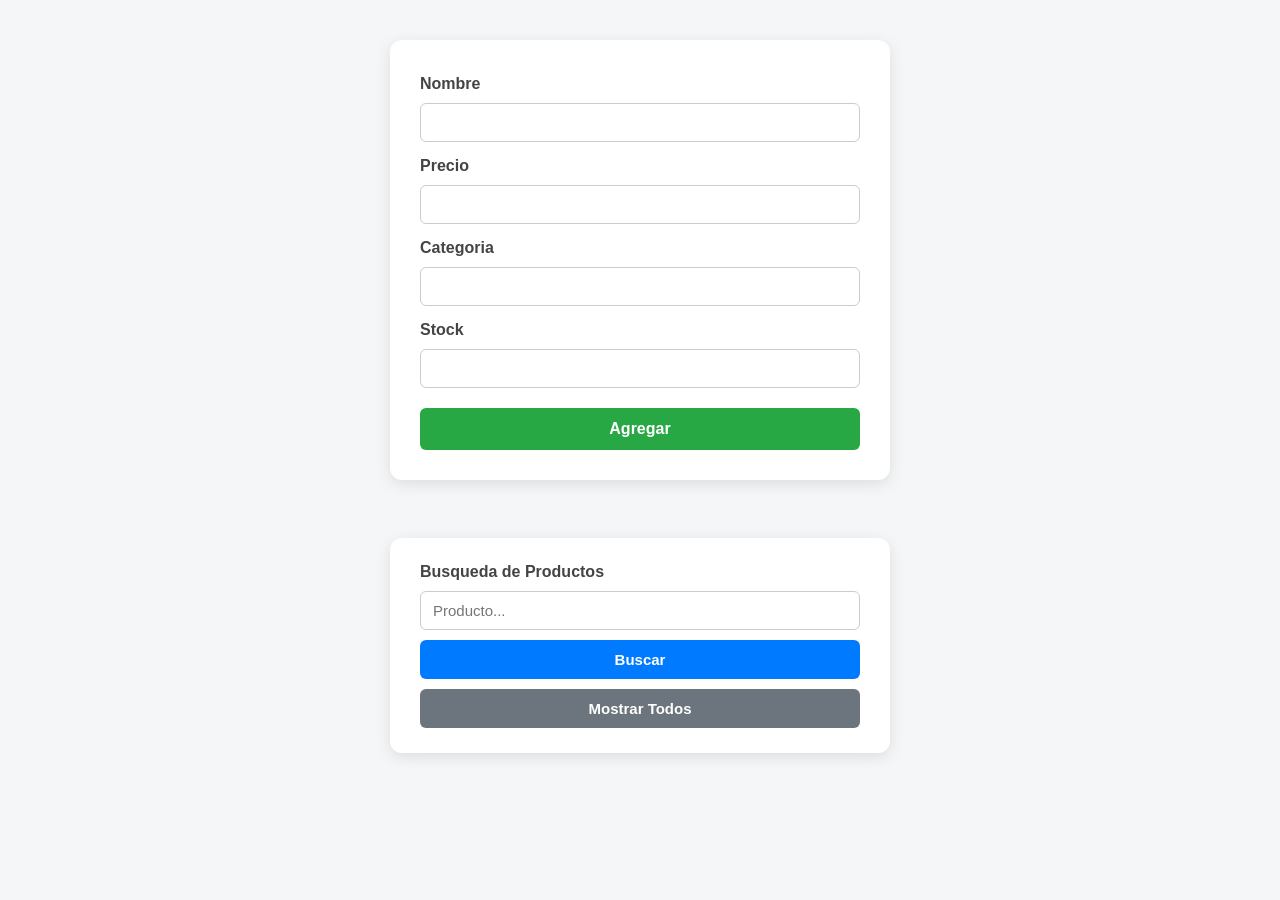
==== Clase07/index.html @ c840dc6b "Pre Entrega 7 funcion agregar" ====
<!DOCTYPE html>
<html lang="en">

<head>
  <meta charset="UTF-8">
  <meta name="viewport" content="width=device-width, initial-scale=1.0">
  <title>Document</title>
  <link rel="stylesheet" href="./css/style.css">
</head>

<body>
  <div>
    
    <label for="">Nombre</label>
    <input type="text" name="" id="name">
    
    <label for="">Precio</label>
    <input type="number" name="precio" id="price">
    
    <label for="">Categoria</label>
    <input type="text" name="" id="category">
    
    <label for="">Stock</label>
    <input type="number" name="" id="stock">
    <button id="add">Agregar</button>
  </div>
  
  <br>
  <div>
    <label for="">Busqueda de Productos</label>
    <input type="text" name="" id="busqueda" placeholder="Producto...">
    <button id="filtrar">Buscar</button>
    
    <button id="all">Mostrar Todos</button>
  </div>
  <div>
    
  </div>
  
  <script defer src="./js/main.js"></script>
</body>

</html>
---- Clase07/css/style.css ----
/* style.css */

* {
  box-sizing: border-box;
  margin: 0;
  padding: 0;
}

body {
  font-family: Arial, Helvetica, sans-serif;
  background-color: #f4f6f8;
  color: #333;

  min-height: 100vh;
  padding: 40px 20px;

  display: flex;
  flex-direction: column;
  align-items: center;
  gap: 20px;
}

/* Primer div: formulario */
body > div:first-of-type {
  width: 100%;
  max-width: 500px;

  background-color: white;
  padding: 30px;

  border-radius: 12px;
  box-shadow: 0 4px 15px rgba(0, 0, 0, 0.1);

  display: grid;
  grid-template-columns: 1fr;
  gap: 10px;
}

body > div:first-of-type label {
  font-weight: bold;
  color: #444;
  margin-top: 5px;
}

body > div:first-of-type input {
  width: 100%;
  padding: 10px 12px;

  border: 1px solid #ccc;
  border-radius: 6px;
  font-size: 15px;

  outline: none;
  transition: border-color 0.2s, box-shadow 0.2s;
}

body > div:first-of-type input:focus {
  border-color: #007bff;
  box-shadow: 0 0 0 3px rgba(0, 123, 255, 0.15);
}

/* Botón Agregar */
#add {
  margin-top: 10px;
  padding: 12px;

  border: none;
  border-radius: 6px;

  background-color: #28a745;
  color: white;

  font-size: 16px;
  font-weight: bold;
  cursor: pointer;

  transition: background-color 0.2s, transform 0.1s;
}

#add:hover {
  background-color: #218838;
}

#add:active {
  transform: scale(0.98);
}


/* Segundo div: búsqueda */
body > div:nth-of-type(2) {
  width: 100%;
  max-width: 500px;

  background-color: white;
  padding: 25px 30px;

  border-radius: 12px;
  box-shadow: 0 4px 15px rgba(0, 0, 0, 0.1);

  display: flex;
  flex-direction: column;
  gap: 10px;
}

body > div:nth-of-type(2) label {
  font-weight: bold;
  color: #444;
}

body > div:nth-of-type(2) input {
  width: 100%;
  padding: 10px 12px;

  border: 1px solid #ccc;
  border-radius: 6px;
  font-size: 15px;

  outline: none;
}

body > div:nth-of-type(2) input:focus {
  border-color: #007bff;
}


/* Botón Buscar */
#filtrar {
  padding: 11px;

  border: none;
  border-radius: 6px;

  background-color: #007bff;
  color: white;

  font-size: 15px;
  font-weight: bold;

  cursor: pointer;

  transition: background-color 0.2s;
}

#filtrar:hover {
  background-color: #0056b3;
}


/* Tercer div: Mostrar Todos */
body > div:nth-of-type(3) {
  width: 100%;
  max-width: 500px;
}

#all {
  width: 100%;
  padding: 11px;

  border: none;
  border-radius: 6px;

  background-color: #6c757d;
  color: white;

  font-size: 15px;
  font-weight: bold;

  cursor: pointer;

  transition: background-color 0.2s;
}

#all:hover {
  background-color: #545b62;
}


/* Adaptación para celulares */
@media (max-width: 600px) {
  body {
    padding: 20px 15px;
  }

  body > div:first-of-type,
  body > div:nth-of-type(2) {
    padding: 20px;
  }
}
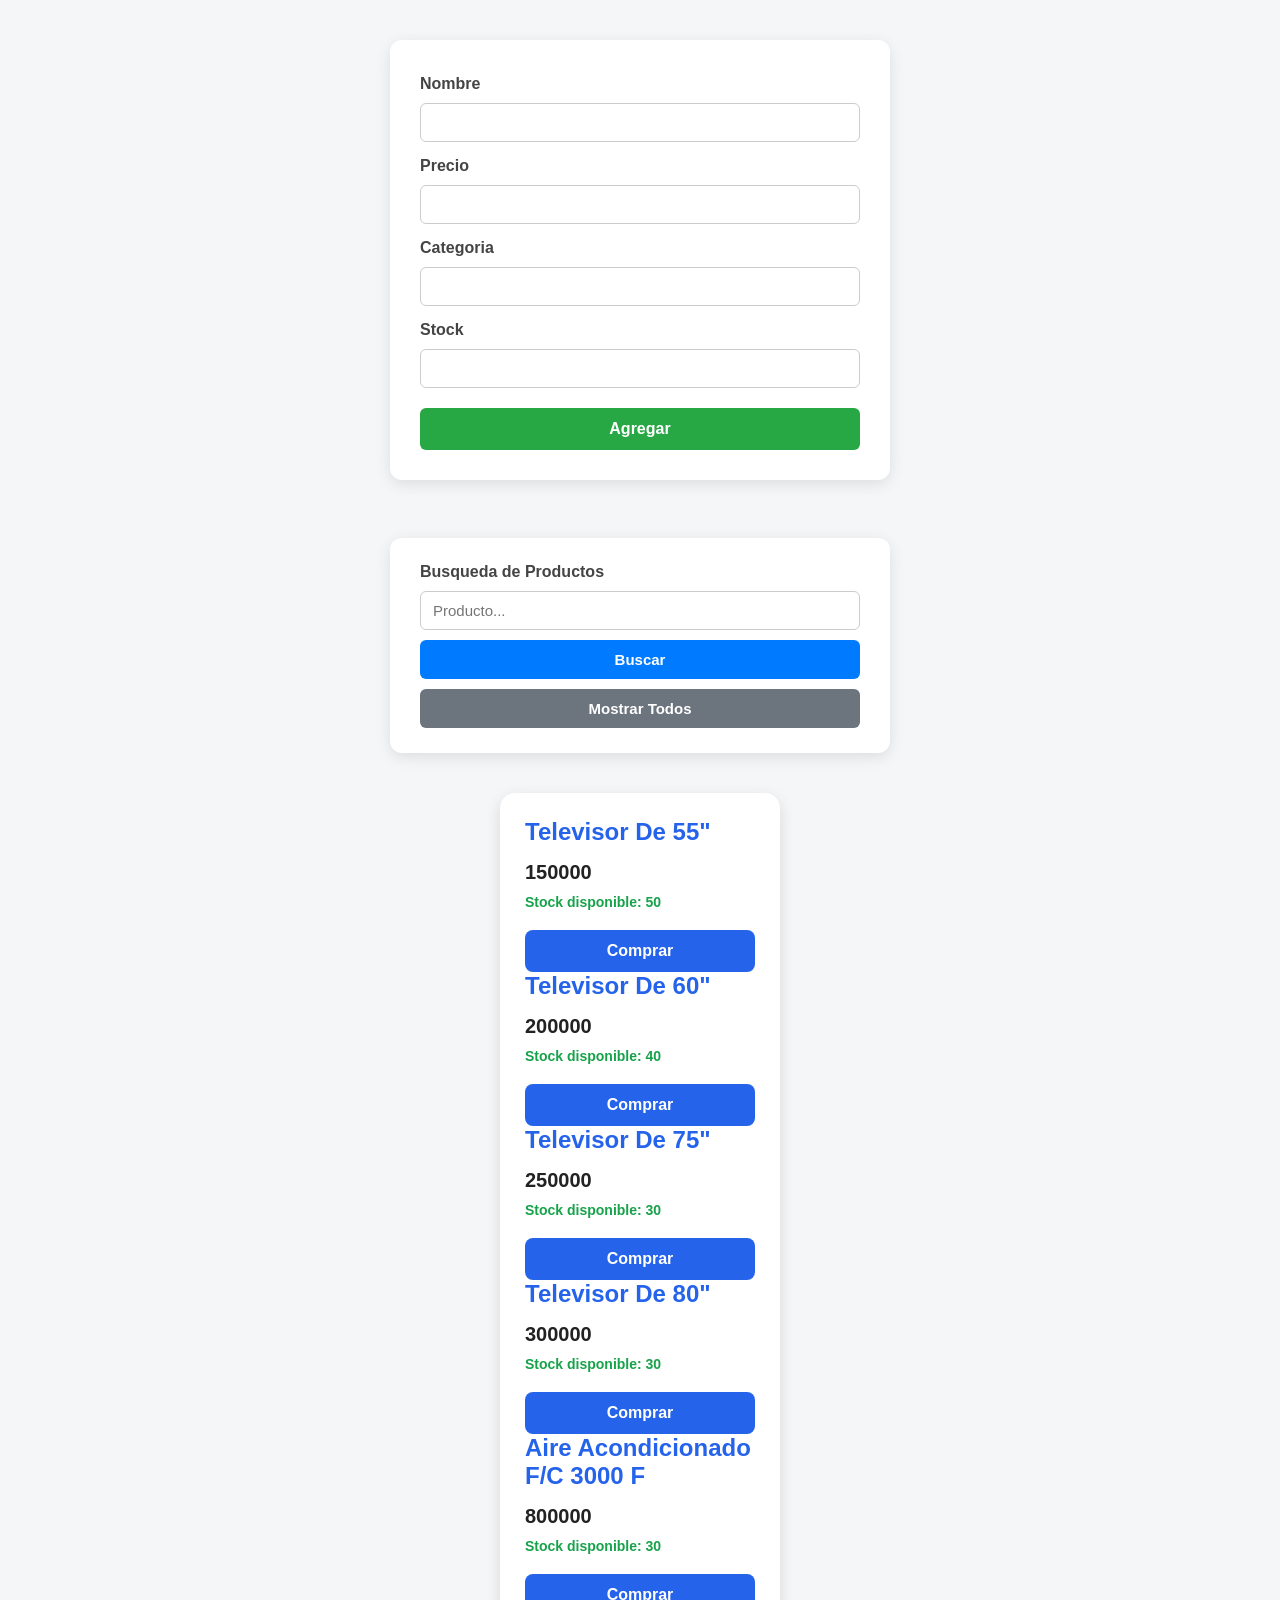
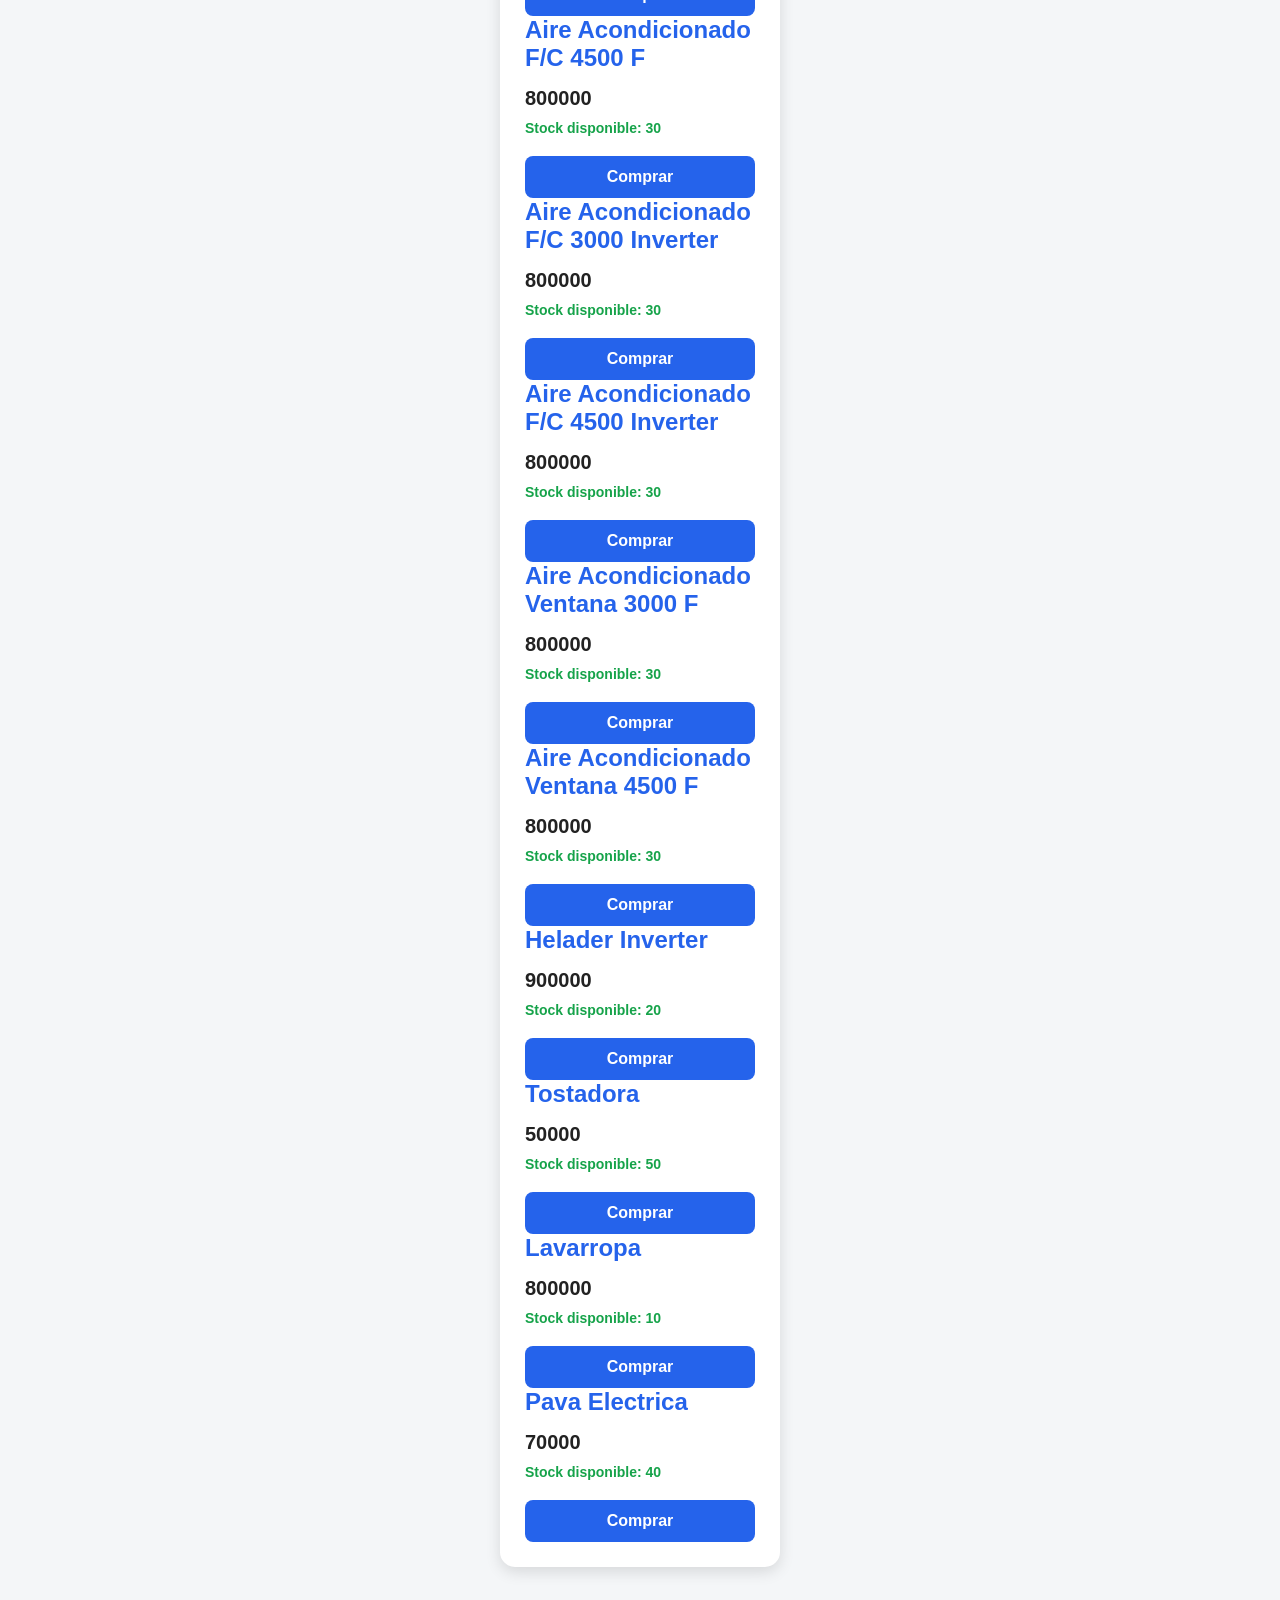
==== commit 788b832a: "Pre Entrega 7 funcion funcion renderizar" ====
--- a/Clase07/index.html
+++ b/Clase07/index.html
@@ -33,7 +33,13 @@
     
     <button id="all">Mostrar Todos</button>
   </div>
-  <div>
+
+  <div id="contenedor-items">
+    <!-- agregar un div mas para las card -->
+    <h3>nombre</h3>
+    <p>precio</p>
+    <h6>Stock disponible</h6>
+    <button id="comprar">Comprar</button>
     
   </div>
   
--- a/Clase07/css/style.css
+++ b/Clase07/css/style.css
@@ -187,3 +187,96 @@
     padding: 20px;
   }
 }
+
+
+
+
+
+
+
+/* para card!! */
+
+/* Card principal */
+#contenedor-items {
+  width: 280px;
+  min-height: 260px;
+  padding: 25px;
+  margin: 20px;
+
+  background-color: #ffffff;
+  border-radius: 15px;
+
+  /* Sombra */
+  box-shadow: 0 5px 15px rgba(0, 0, 0, 0.12);
+
+  /* Organización del contenido */
+  display: flex;
+  flex-direction: column;
+  justify-content: space-between;
+
+  transition: transform 0.3s ease, box-shadow 0.3s ease;
+}
+
+/* Efecto al pasar el mouse */
+#contenedor-items:hover {
+  transform: translateY(-5px);
+  box-shadow: 0 10px 25px rgba(0, 0, 0, 0.18);
+}
+
+/* Nombre del producto */
+#contenedor-items h3 {
+  margin: 0 0 15px 0;
+
+  color: #2563eb;
+  font-size: 24px;
+  font-weight: 700;
+
+  text-transform: capitalize;
+}
+
+/* Precio */
+#contenedor-items p {
+  margin: 5px 0;
+
+  color: #222;
+  font-size: 20px;
+  font-weight: bold;
+}
+
+/* Stock */
+#contenedor-items h6 {
+  margin: 10px 0 20px 0;
+
+  color: #16a34a;
+  font-size: 14px;
+  font-weight: 600;
+}
+
+/* Botón comprar */
+#contenedor-items #comprar {
+  width: 100%;
+  padding: 12px 20px;
+
+  border: none;
+  border-radius: 8px;
+
+  background-color: #2563eb;
+  color: white;
+
+  font-size: 16px;
+  font-weight: bold;
+
+  cursor: pointer;
+
+  transition: background-color 0.3s ease;
+}
+
+/* Hover del botón */
+#contenedor-items #comprar:hover {
+  background-color: #1d4ed8;
+}
+
+/* Cuando se presiona el botón */
+#contenedor-items #comprar:active {
+  transform: scale(0.98);
+}
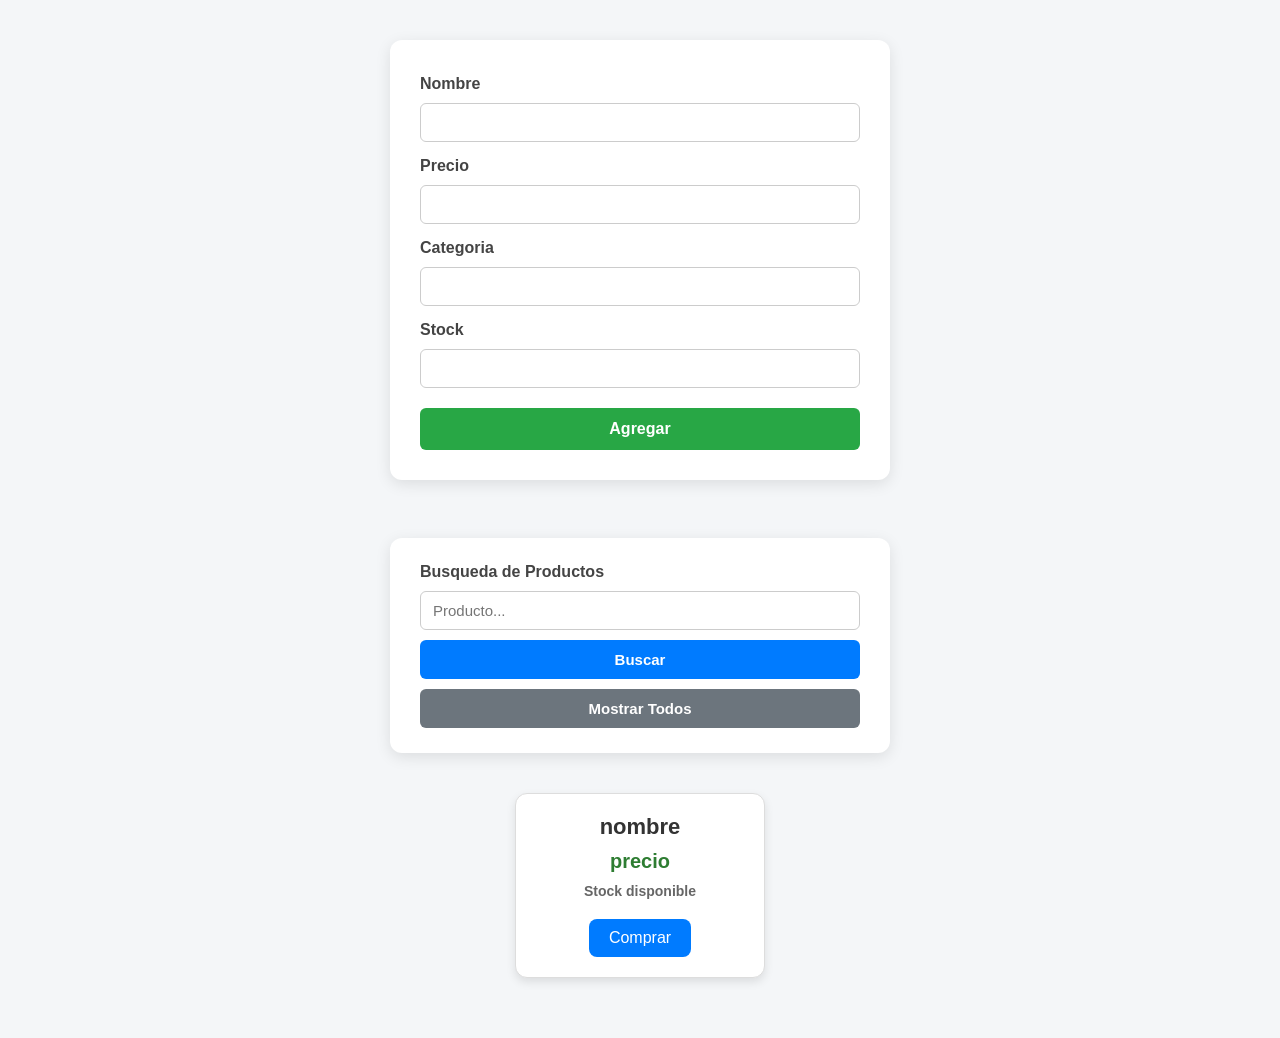
==== commit b6cfa7f5: "Pre Entrega 7 funcionamiento completo" ====
--- a/Clase07/index.html
+++ b/Clase07/index.html
@@ -10,39 +10,41 @@
 
 <body>
   <div>
-    
+
     <label for="">Nombre</label>
     <input type="text" name="" id="name">
-    
+
     <label for="">Precio</label>
     <input type="number" name="precio" id="price">
-    
+
     <label for="">Categoria</label>
     <input type="text" name="" id="category">
-    
+
     <label for="">Stock</label>
     <input type="number" name="" id="stock">
     <button id="add">Agregar</button>
   </div>
-  
+
   <br>
   <div>
     <label for="">Busqueda de Productos</label>
     <input type="text" name="" id="busqueda" placeholder="Producto...">
     <button id="filtrar">Buscar</button>
-    
+
     <button id="all">Mostrar Todos</button>
   </div>
 
   <div id="contenedor-items">
-    <!-- agregar un div mas para las card -->
-    <h3>nombre</h3>
-    <p>precio</p>
-    <h6>Stock disponible</h6>
-    <button id="comprar">Comprar</button>
-    
+    <div>
+
+      <h3>nombre</h3>
+      <p>precio</p>
+      <h6>Stock disponible</h6>
+      <button id="comprar">Comprar</button>
+
+    </div> 
   </div>
-  
+
   <script defer src="./js/main.js"></script>
 </body>
 
--- a/Clase07/css/style.css
+++ b/Clase07/css/style.css
@@ -189,94 +189,72 @@
 }
 
 
-
-
-
-
-
-/* para card!! */
-
-/* Card principal */
+/* Contenedor de las cards */
 #contenedor-items {
-  width: 280px;
-  min-height: 260px;
-  padding: 25px;
-  margin: 20px;
-
+  display: flex;
+  flex-wrap: wrap;
+  gap: 20px;
+  padding: 20px;
+  justify-content: center;
+}
+
+/* Card */
+#contenedor-items > div {
+  width: 250px;
+  padding: 20px;
   background-color: #ffffff;
-  border-radius: 15px;
-
-  /* Sombra */
-  box-shadow: 0 5px 15px rgba(0, 0, 0, 0.12);
-
-  /* Organización del contenido */
-  display: flex;
-  flex-direction: column;
-  justify-content: space-between;
-
-  transition: transform 0.3s ease, box-shadow 0.3s ease;
+  border: 1px solid #ddd;
+  border-radius: 12px;
+  box-shadow: 0 4px 10px rgba(0, 0, 0, 0.1);
+  text-align: center;
+  transition: transform 0.2s, box-shadow 0.2s;
 }
 
 /* Efecto al pasar el mouse */
-#contenedor-items:hover {
+#contenedor-items > div:hover {
   transform: translateY(-5px);
-  box-shadow: 0 10px 25px rgba(0, 0, 0, 0.18);
+  box-shadow: 0 8px 18px rgba(0, 0, 0, 0.15);
 }
 
 /* Nombre del producto */
 #contenedor-items h3 {
-  margin: 0 0 15px 0;
-
-  color: #2563eb;
-  font-size: 24px;
-  font-weight: 700;
-
-  text-transform: capitalize;
+  margin-bottom: 10px;
+  color: #333;
+  font-size: 22px;
 }
 
 /* Precio */
 #contenedor-items p {
-  margin: 5px 0;
-
-  color: #222;
+  margin-bottom: 10px;
+  color: #2e7d32;
   font-size: 20px;
   font-weight: bold;
 }
 
 /* Stock */
 #contenedor-items h6 {
-  margin: 10px 0 20px 0;
-
-  color: #16a34a;
+  margin: 10px 0 20px;
+  color: #666;
   font-size: 14px;
-  font-weight: 600;
-}
-
-/* Botón comprar */
-#contenedor-items #comprar {
-  width: 100%;
-  padding: 12px 20px;
-
+}
+
+/* Botón Comprar */
+#contenedor-items button {
+  padding: 10px 20px;
   border: none;
   border-radius: 8px;
-
-  background-color: #2563eb;
-  color: white;
-
+  background-color: #007bff;
+  color: white;
   font-size: 16px;
-  font-weight: bold;
-
-  cursor: pointer;
-
-  transition: background-color 0.3s ease;
+  cursor: pointer;
+  transition: background-color 0.2s;
 }
 
 /* Hover del botón */
-#contenedor-items #comprar:hover {
-  background-color: #1d4ed8;
-}
-
-/* Cuando se presiona el botón */
-#contenedor-items #comprar:active {
-  transform: scale(0.98);
-}
+#contenedor-items button:hover {
+  background-color: #0056b3;
+}
+
+
+
+
